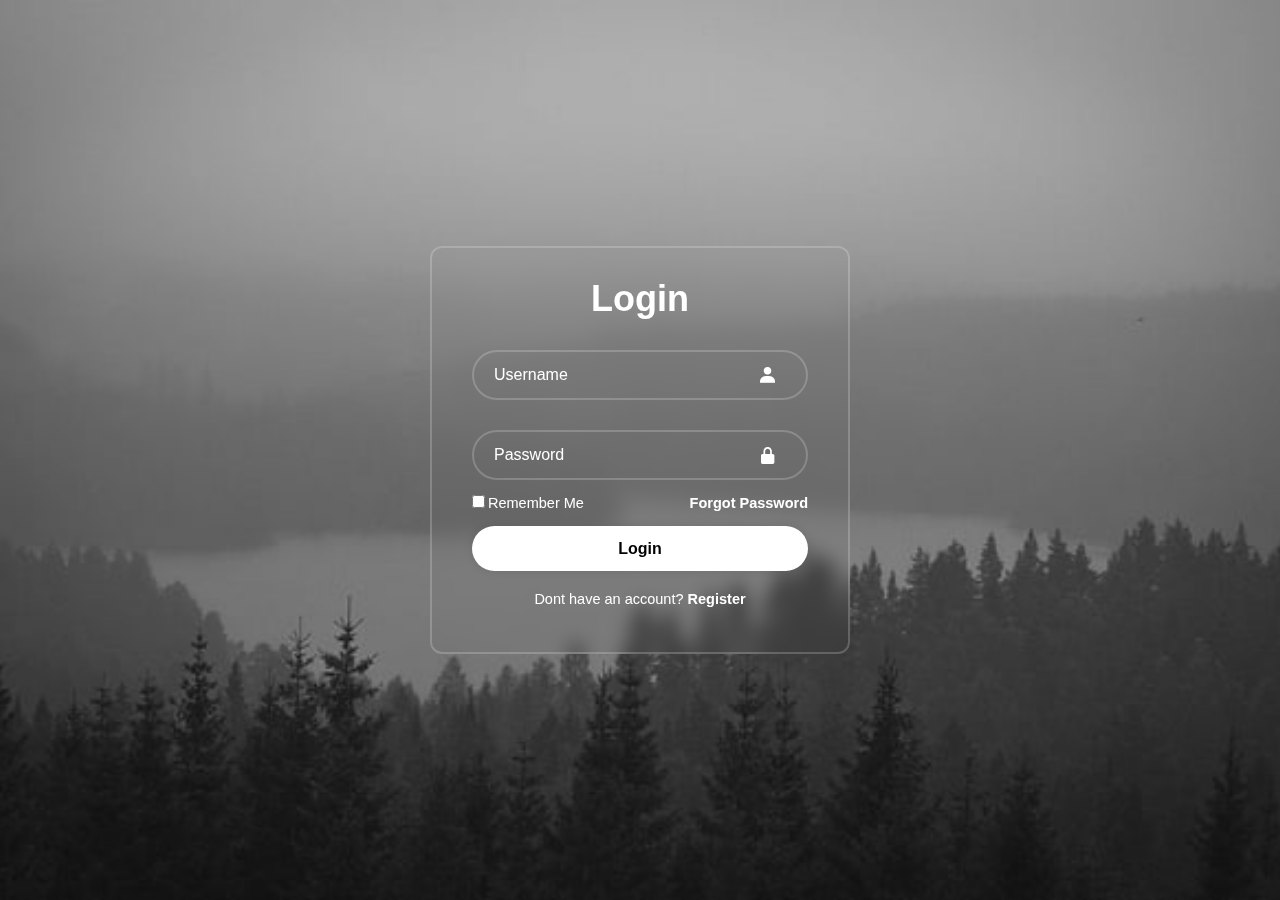
==== index.html @ c5231959 "Add files via upload" ====
<!DOCTYPE html>
<html lang="en">
<head>
  <meta charset="UTF-8">
  <meta name="viewport" content="width=device-width, initial-scale=1.0">
  <title>Login Form | YAGAMI</title>
  <link rel="stylesheet" href="styles.css">
  <link href='https://unpkg.com/boxicons@2.1.4/css/boxicons.min.css' rel='stylesheet'>
  <link rel="shortcut icon" href="logo2.jpg" type="image/x-icon">
</head>
<body>
  <div class="wrapper">
    <form action="">
      <h1>Login</h1>
      <div class="input-box">
        <input type="text" placeholder="Username" required>
        <i class='bx bxs-user'></i>
      </div>
      <div class="input-box">
        <input type="password" placeholder="Password" required>
        <i class='bx bxs-lock-alt' ></i>
      </div>
      <div class="remember-forgot">
        <label><input type="checkbox">Remember Me</label>
        <a href="fp.html">Forgot Password</a>
      </div>
      <button type="submit" class="btn"><a href="C:\html\YAGAMI\YAGAMI2\index2.html">Login</a></button>
      <div class="register-link">
        <p>Dont have an account? <a href="register.html">Register</a></p>
      </div>
    </form>
  </div>
</body>
</html>
---- styles.css ----
*{
  margin: 0;
  padding: 0;
  box-sizing: border-box;
  font-family: "Poppins", sans-serif;
}
body{
  display: flex;
  justify-content: center;
  align-items: center;
  min-height: 100vh;
  background: url(black-and-white-forest-lake-mist-wallpaper-preview.jpg) no-repeat;
  background-size: cover;
  background-position: center;
}
a{
  color: black;
  text-decoration: none;
  font-weight: 600;
}
.wrapper{
  width: 420px;
  background: transparent;
  border: 2px solid rgba(255, 255, 255, .2);
  backdrop-filter: blur(9px);
  color: #fff;
  border-radius: 12px;
  padding: 30px 40px;
}
.wrapper h1{
  font-size: 36px;
  text-align: center;
}
.wrapper .input-box{
  position: relative;
  width: 100%;
  height: 50px;
  
  margin: 30px 0;
}
.input-box input{
  width: 100%;
  height: 100%;
  background: transparent;
  border: none;
  outline: none;
  border: 2px solid rgba(255, 255, 255, .2);
  border-radius: 40px;
  font-size: 16px;
  color: #fff;
  padding: 20px 45px 20px 20px;
}
.input-box input::placeholder{
  color: #fff;
}
.input-box i{
  position: absolute;
  right: 20px;
  top: 30%;
  transform: translate(-50%);
  font-size: 20px;

}
.wrapper .remember-forgot{
  display: flex;
  justify-content: space-between;
  font-size: 14.5px;
  margin: -15px 0 15px;
}
.remember-forgot label input{
  accent-color: #fff;
  margin-right: 3px;

}
.remember-forgot a{
  color: #fff;
  text-decoration: none;

}
.remember-forgot a:hover{
  text-decoration: underline;
}
.wrapper .btn{
  width: 100%;
  height: 45px;
  background: #fff;
  border: none;
  outline: none;
  border-radius: 40px;
  box-shadow: 0 0 10px rgba(0, 0, 0, .1);
  cursor: pointer;
  font-size: 16px;
  color: #333;
  font-weight: 600;
}
.wrapper .register-link{
  font-size: 14.5px;
  text-align: center;
  margin: 20px 0 15px;

}
.register-link p a{
  color: #fff;
  text-decoration: none;
  font-weight: 600;
}
.register-link p a:hover{
  text-decoration: underline;
}
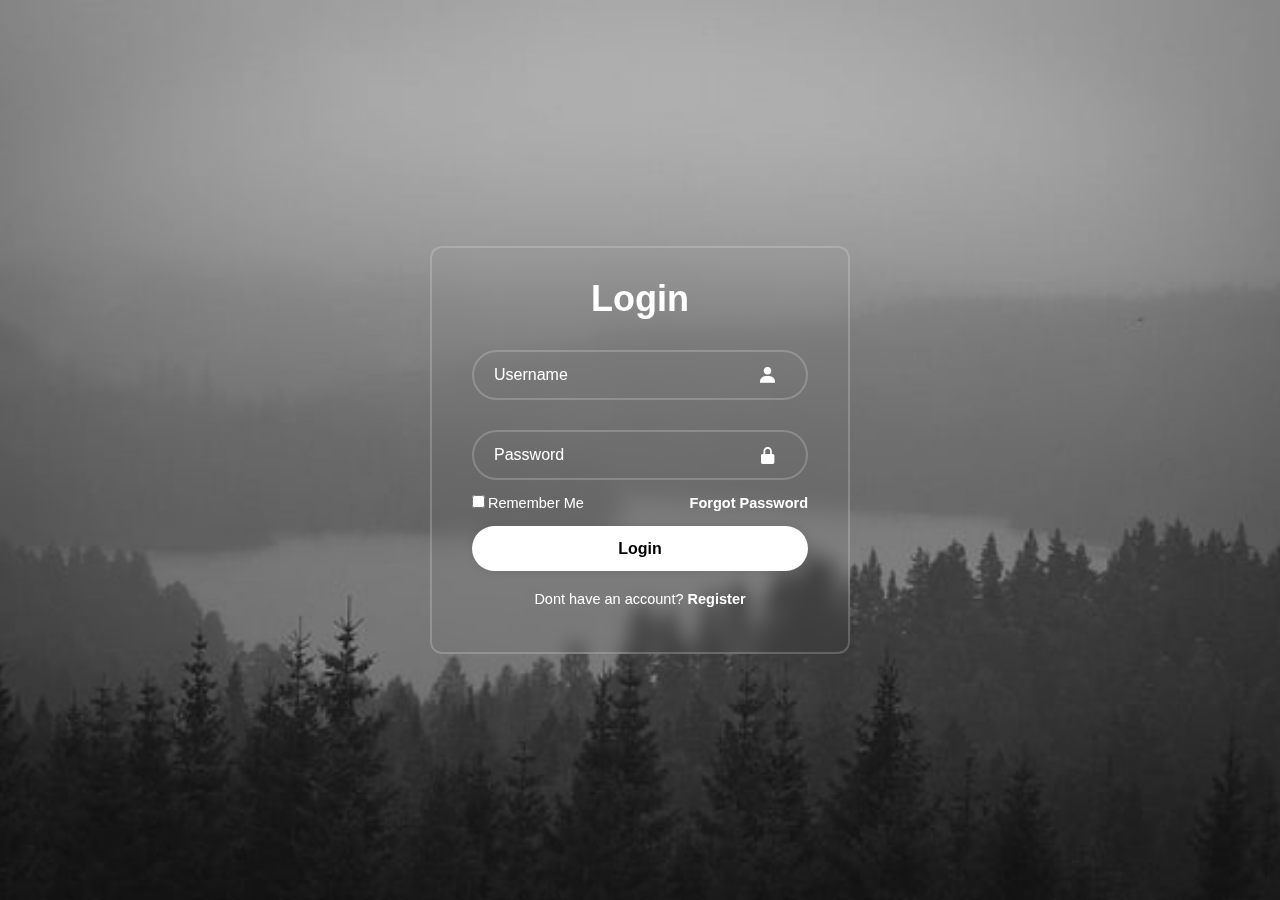
==== commit bd1d0397: "Update index.html" ====
--- a/index.html
+++ b/index.html
@@ -24,11 +24,11 @@
         <label><input type="checkbox">Remember Me</label>
         <a href="fp.html">Forgot Password</a>
       </div>
-      <button type="submit" class="btn"><a href="C:\html\YAGAMI\YAGAMI2\index2.html">Login</a></button>
+      <button type="submit" class="btn"><a href="YAGAMI2/index2.html">Login</a></button>
       <div class="register-link">
         <p>Dont have an account? <a href="register.html">Register</a></p>
       </div>
     </form>
   </div>
 </body>
-</html>+</html>
